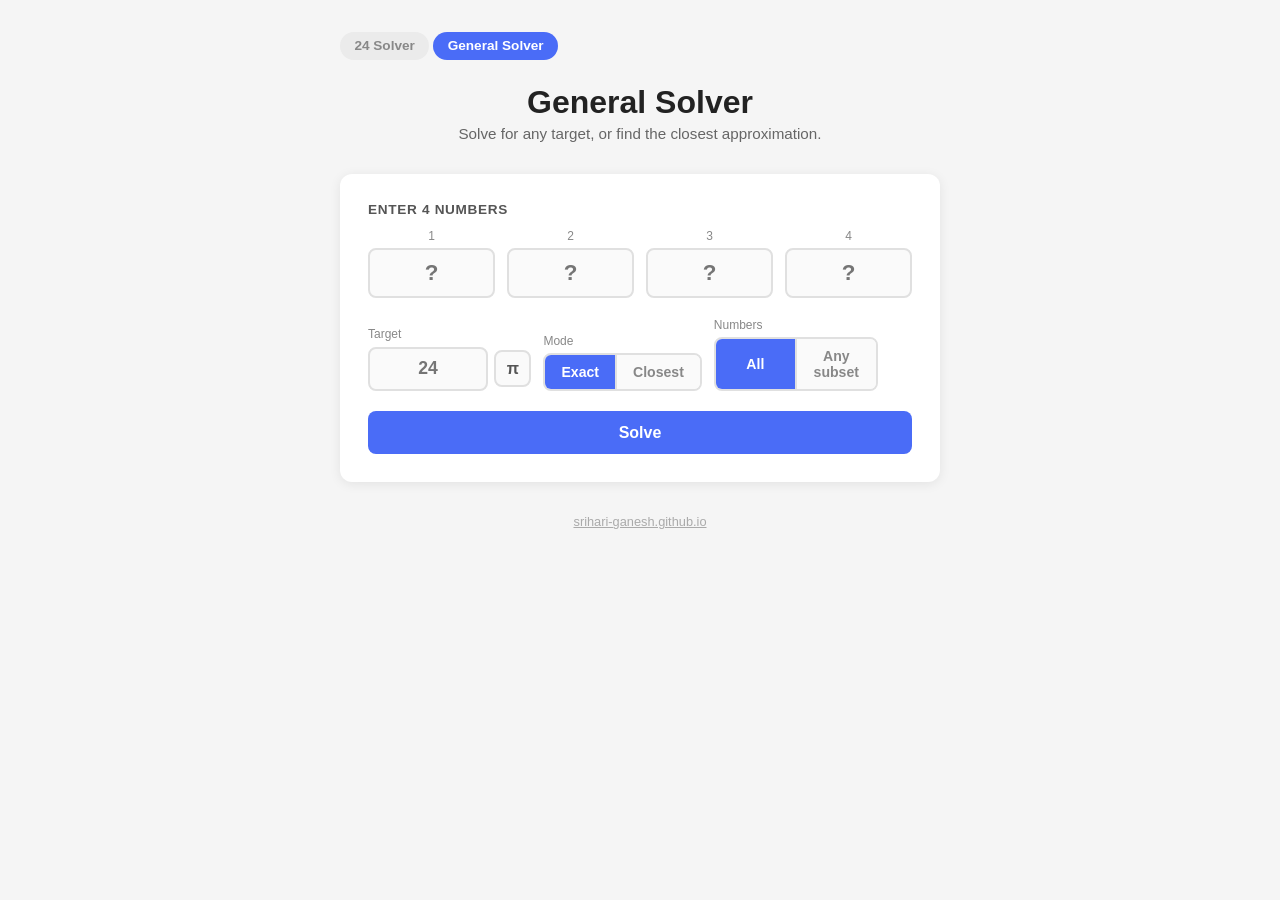
==== general-solver.html @ 1a207eb3 "Rename solve.html → general-solver.html and extract shared.css - Rename solve.html to general-solver" ====
<!doctype html>
<html lang="en">
  <head>
    <meta charset="UTF-8" />
    <meta name="viewport" content="width=device-width, initial-scale=1.0" />
    <title>General Solver</title>
    <link rel="stylesheet" href="shared.css" />
    <style>
      /* Target + mode row */

      .options-row {
        display: flex;
        gap: 0.75rem;
        align-items: flex-end;
        margin-bottom: 1.25rem;
      }

      .target-wrap {
        display: flex;
        flex-direction: column;
        gap: 0.35rem;
      }

      .target-wrap label {
        font-size: 0.75rem;
        color: #888;
        font-weight: 500;
      }

      .target-input {
        padding: 0.6rem 0.75rem;
        font-size: 1.1rem;
        font-weight: 600;
        text-align: center;
        border: 2px solid #e0e0e0;
        border-radius: 8px;
        background: #fafafa;
        width: 120px;
        transition: border-color 0.15s;
      }

      .target-input:focus {
        outline: none;
        border-color: #4a6cf7;
        background: #fff;
      }
      .target-input.invalid {
        border-color: #e05252;
      }

      .target-row {
        display: flex;
        align-items: center;
        gap: 0.4rem;
      }

      .btn-pi {
        padding: 0.55rem 0.65rem;
        font-size: 1rem;
        font-weight: 600;
        border: 2px solid #e0e0e0;
        border-radius: 8px;
        background: #fafafa;
        color: #555;
        cursor: pointer;
        line-height: 1;
        transition:
          border-color 0.15s,
          background 0.15s,
          color 0.15s;
      }

      .btn-pi:hover {
        border-color: #4a6cf7;
        color: #4a6cf7;
        background: #fff;
      }
      .btn-pi.active {
        border-color: #4a6cf7;
        background: #4a6cf7;
        color: #fff;
      }

      .mode-wrap {
        display: flex;
        flex-direction: column;
        gap: 0.35rem;
      }

      .mode-wrap label {
        font-size: 0.75rem;
        color: #888;
        font-weight: 500;
      }

      .mode-toggle {
        display: flex;
        border: 2px solid #e0e0e0;
        border-radius: 8px;
        overflow: hidden;
      }

      .mode-toggle button {
        flex: 1;
        padding: 0.55rem 1rem;
        font-size: 0.88rem;
        font-weight: 600;
        border: none;
        background: #fafafa;
        color: #888;
        cursor: pointer;
        transition:
          background 0.15s,
          color 0.15s;
      }

      .mode-toggle button + button {
        border-left: 2px solid #e0e0e0;
      }

      .mode-toggle button.active {
        background: #4a6cf7;
        color: #fff;
      }

      /* Exact hit highlighting in closest mode */
      details.idea.exact-hit > summary {
        background: #e6f4ea;
      }
      details.idea.exact-hit {
        border-color: #b7dfc0;
      }
      details.idea.exact-hit[open] > summary {
        background: #d4edda;
      }
      details.idea.exact-hit > summary .arrow {
        color: #2e7d4f;
      }

      .summary-top {
        display: flex;
        align-items: baseline;
        justify-content: space-between;
        gap: 0.75rem;
        min-width: 0;
      }

      .value-delta {
        font-family:
          "SFMono-Regular", Consolas, "Liberation Mono", Menlo, monospace;
        font-size: 0.85rem;
        font-weight: 600;
        color: #4a6cf7;
        white-space: nowrap;
        flex-shrink: 0;
      }

      .value-delta.exact {
        color: #2e7d4f;
      }

      footer nav {
        display: flex;
        justify-content: center;
        gap: 1.5rem;
      }

      .btn-show-more {
        width: 100%;
        margin-top: 0.5rem;
        padding: 0.65rem;
        font-size: 0.9rem;
        font-weight: 600;
        background: #f0f2ff;
        color: #4a6cf7;
        border: 1px solid #c5caf7;
        border-radius: 8px;
        cursor: pointer;
        transition: background 0.15s;
      }
      .btn-show-more:hover {
        background: #e4e8ff;
      }

      @media (max-width: 400px) {
        .options-row {
          flex-wrap: wrap;
        }
        .target-input {
          width: 100px;
        }
      }
    </style>
  </head>
  <body>
    <div class="container">
      <nav class="page-nav">
        <a href="index.html">24 Solver</a>
        <a href="general-solver.html" class="active">General Solver</a>
      </nav>
      <h1>General Solver</h1>
      <p class="subtitle">
        Solve for any target, or find the closest approximation.
      </p>

      <div class="card">
        <div class="inputs-label">Enter 4 numbers</div>
        <div class="inputs-row">
          <div class="num-wrap">
            <label>1</label>
            <input class="num-input" id="n1" type="text" placeholder="?" />
          </div>
          <div class="num-wrap">
            <label>2</label>
            <input class="num-input" id="n2" type="text" placeholder="?" />
          </div>
          <div class="num-wrap">
            <label>3</label>
            <input class="num-input" id="n3" type="text" placeholder="?" />
          </div>
          <div class="num-wrap">
            <label>4</label>
            <input class="num-input" id="n4" type="text" placeholder="?" />
          </div>
        </div>

        <div class="options-row">
          <div class="target-wrap">
            <label for="target">Target</label>
            <div class="target-row">
              <input
                class="target-input"
                id="target"
                type="text"
                placeholder="24"
              />
              <button class="btn-pi" id="btn-pi" type="button" title="Use π">
                π
              </button>
            </div>
          </div>
          <div class="mode-wrap">
            <label>Mode</label>
            <div class="mode-toggle">
              <button id="btn-exact" class="active" type="button">Exact</button>
              <button id="btn-closest" type="button">Closest</button>
            </div>
          </div>
          <div class="mode-wrap">
            <label>Numbers</label>
            <div class="mode-toggle">
              <button id="btn-all" class="active" type="button">All</button>
              <button id="btn-any" type="button">Any subset</button>
            </div>
          </div>
        </div>

        <button class="btn-solve" id="btn-solve">Solve</button>
      </div>

      <div class="results-card hidden" id="results-section">
        <div class="results-header">
          <span class="results-title">Solutions</span>
          <span class="results-meta" id="results-meta"></span>
        </div>
        <div id="results-body"></div>
      </div>

      <footer>
        <a href="https://srihari-ganesh.github.io">srihari-ganesh.github.io</a>
      </footer>
    </div>

    <script src="solver.js"></script>
    <script>
      // ── Mode toggle ─────────────────────────────────────────────────────────

      let currentMode = "exact";
      let currentNumMode = "all";

      function setMode(mode) {
        currentMode = mode;
        document
          .getElementById("btn-exact")
          .classList.toggle("active", mode === "exact");
        document
          .getElementById("btn-closest")
          .classList.toggle("active", mode === "closest");
        if (
          !document
            .getElementById("results-section")
            .classList.contains("hidden")
        ) {
          document.getElementById("btn-solve").click();
        }
      }

      function setNumMode(numMode) {
        currentNumMode = numMode;
        document
          .getElementById("btn-all")
          .classList.toggle("active", numMode === "all");
        document
          .getElementById("btn-any")
          .classList.toggle("active", numMode === "any");
        if (
          !document
            .getElementById("results-section")
            .classList.contains("hidden")
        ) {
          document.getElementById("btn-solve").click();
        }
      }

      document
        .getElementById("btn-exact")
        .addEventListener("click", () => setMode("exact"));
      document
        .getElementById("btn-closest")
        .addEventListener("click", () => setMode("closest"));
      document
        .getElementById("btn-all")
        .addEventListener("click", () => setNumMode("all"));
      document
        .getElementById("btn-any")
        .addEventListener("click", () => setNumMode("any"));

      // ── Input helpers ───────────────────────────────────────────────────────

      function getNumberInputs() {
        return ["n1", "n2", "n3", "n4"].map((id) => {
          const el = document.getElementById(id);
          el.classList.remove("invalid");
          const f = parseInput(el.value);
          if (f === null) {
            el.classList.add("invalid");
            return null;
          }
          el.value = fracToString(f);
          return f;
        });
      }

      function getTargetInput() {
        const el = document.getElementById("target");
        el.classList.remove("invalid");
        if (!el.value.trim()) {
          el.value = "24";
          return { n: 24, d: 1 };
        }
        const f = parseInput(el.value);
        if (f === null) {
          el.classList.add("invalid");
          return null;
        }
        el.value = fracToString(f);
        return f;
      }

      // ── Value display helpers ───────────────────────────────────────────────

      function valueLabel(val) {
        if (val.d === 1) return `= ${val.n}`;
        const flt = val.n / val.d;
        return `${val.n}/${val.d} ≈ ${flt.toPrecision(5)}`;
      }

      function formatDelta(diff) {
        const sign = diff > 0 ? "+" : "−";
        const abs = Math.abs(diff);
        let str;
        if (abs < 0.001) {
          str = abs.toExponential(2).replace(/\.?0+e/, "e");
        } else {
          str = abs
            .toFixed(4)
            .replace(/\.?0+$/, "")
            .replace(/\.$/, "");
        }
        return `${sign}${str}`;
      }

      function targetDisplayStr(targetFrac) {
        if (targetFrac.d === 1) return String(targetFrac.n);
        const flt = targetFrac.n / targetFrac.d;
        return flt.toPrecision(6).replace(/\.?0+$/, "");
      }

      // ── Rendering ───────────────────────────────────────────────────────────

      function renderResults(groups, targetFrac, mode) {
        const section = document.getElementById("results-section");
        const meta = document.getElementById("results-meta");
        const body = document.getElementById("results-body");

        section.classList.remove("hidden");
        body.innerHTML = "";

        const total = groups.reduce((s, g) => s + g.total, 0);
        const nIdeas = groups.length;
        const targetStr = targetDisplayStr(targetFrac);

        if (mode === "exact") {
          if (total === 0) {
            meta.textContent = "";
            body.innerHTML = `<p class="no-solution">No exact solution for target ${targetStr}.</p>`;
            return;
          }
          meta.textContent = `${total} expression${total === 1 ? "" : "s"} · ${nIdeas} distinct idea${nIdeas === 1 ? "" : "s"}`;
        } else {
          if (total === 0) {
            meta.textContent = "";
            body.innerHTML = `<p class="no-solution">No expressions possible for these numbers.</p>`;
            return;
          }
          meta.textContent = `Showing all ${total} expression${total === 1 ? "" : "s"} across ${nIdeas} idea${nIdeas === 1 ? "" : "s"}, sorted by distance from ${targetStr}`;
        }

        const autoOpen = total <= 30;
        const targetFlt = targetFrac.n / targetFrac.d;

        const INITIAL_SHOW = 10;

        function renderGroup(group) {
          const firstExpr = group.subgroups[0].infixes[0];
          const details = document.createElement("details");
          details.className = "idea";
          if (autoOpen) details.open = true;

          if (mode === "closest" && group.distance === 0) {
            details.classList.add("exact-hit");
          }

          const summary = document.createElement("summary");
          const arrow = document.createElement("span");
          arrow.className = "arrow";
          arrow.textContent = "▶";

          const summaryBody = document.createElement("span");
          summaryBody.className = "summary-body";

          const codeEl = document.createElement("code");
          codeEl.textContent = firstExpr;

          const ideaCount = document.createElement("span");
          ideaCount.className = "idea-count";

          if (mode === "closest") {
            const diff = group.valueFlt - targetFlt;
            const isExact = group.distance === 0;

            const valueDelta = document.createElement("span");
            valueDelta.className = "value-delta" + (isExact ? " exact" : "");
            valueDelta.textContent = isExact
              ? `= ${fracToString(group.value)} (exact)`
              : `= ${fracToString(group.value)} (Δ ${formatDelta(diff)})`;

            const countPart =
              group.total === 1
                ? "1 expression"
                : `${group.total} expressions · ${group.subgroups.length} subgroup${group.subgroups.length === 1 ? "" : "s"}`;
            ideaCount.textContent = countPart;

            const topRow = document.createElement("div");
            topRow.className = "summary-top";
            topRow.append(codeEl, valueDelta);
            summaryBody.append(topRow, ideaCount);
          } else {
            const countLabel =
              group.total === 1
                ? "1 expression"
                : `${group.total} expressions · ${group.subgroups.length} subgroup${group.subgroups.length === 1 ? "" : "s"}`;
            ideaCount.textContent = countLabel;
            summaryBody.append(codeEl, ideaCount);
          }

          summary.append(arrow, summaryBody);
          details.appendChild(summary);

          const ideaBody = document.createElement("div");
          ideaBody.className = "idea-body";

          for (const sg of group.subgroups) {
            if (group.subgroups.length === 1) {
              const ul = document.createElement("ul");
              ul.className = "expr-list";
              for (const expr of sg.infixes) {
                const li = document.createElement("li");
                li.textContent = expr;
                ul.appendChild(li);
              }
              ideaBody.appendChild(ul);
            } else {
              const sgDetails = document.createElement("details");
              sgDetails.className = "subgroup";
              if (autoOpen) sgDetails.open = true;

              const sgSummary = document.createElement("summary");
              const sgArrow = document.createElement("span");
              sgArrow.className = "arrow";
              sgArrow.textContent = "▶";
              const sgBody = document.createElement("span");
              sgBody.className = "summary-body";
              const sgCode = document.createElement("code");
              sgCode.style.wordBreak = "break-word";
              sgCode.textContent = sg.infixes[0];
              const sgCount = document.createElement("span");
              sgCount.className = "idea-count";
              sgCount.textContent = `${sg.infixes.length} expression${sg.infixes.length === 1 ? "" : "s"}`;
              sgBody.append(sgCode, sgCount);
              sgSummary.append(sgArrow, sgBody);
              sgDetails.appendChild(sgSummary);

              const ul = document.createElement("ul");
              ul.className = "expr-list sg-list";
              for (const expr of sg.infixes) {
                const li = document.createElement("li");
                li.textContent = expr;
                ul.appendChild(li);
              }
              sgDetails.appendChild(ul);
              ideaBody.appendChild(sgDetails);
            }
          }

          details.appendChild(ideaBody);
          body.appendChild(details);
        }

        if (mode === "closest" && groups.length > INITIAL_SHOW) {
          const visible = groups.slice(0, INITIAL_SHOW);
          const hidden = groups.slice(INITIAL_SHOW);
          visible.forEach(renderGroup);

          const btn = document.createElement("button");
          btn.className = "btn-show-more";
          btn.textContent = `Show ${hidden.length} more ideas`;
          btn.addEventListener("click", () => {
            btn.remove();
            hidden.forEach(renderGroup);
          });
          body.appendChild(btn);
        } else {
          groups.forEach(renderGroup);
        }
      }

      // ── Solve button ────────────────────────────────────────────────────────

      document.getElementById("btn-solve").addEventListener("click", () => {
        const vals = getNumberInputs();
        if (vals.some((v) => v === null)) return;
        const targetFrac = getTargetInput();
        if (!targetFrac) return;
        const groups = solveGrouped(
          vals,
          targetFrac,
          currentMode,
          currentNumMode,
        );
        renderResults(groups, targetFrac, currentMode);
      });

      const PI_STR = "3.14159265";

      document.getElementById("btn-pi").addEventListener("click", () => {
        const el = document.getElementById("target");
        const btn = document.getElementById("btn-pi");
        if (btn.classList.contains("active")) {
          el.value = "";
          btn.classList.remove("active");
        } else {
          el.value = PI_STR;
          btn.classList.add("active");
        }
      });

      document.getElementById("target").addEventListener("input", () => {
        document.getElementById("btn-pi").classList.remove("active");
      });

      document
        .querySelectorAll(".num-input, .target-input")
        .forEach((input) => {
          input.addEventListener("keydown", (e) => {
            if (e.key === "Enter") document.getElementById("btn-solve").click();
          });
        });
    </script>
  </body>
</html>
---- shared.css ----
*,
*::before,
*::after {
  box-sizing: border-box;
  margin: 0;
  padding: 0;
}

body {
  font-family:
    -apple-system, BlinkMacSystemFont, "Segoe UI", Roboto, sans-serif;
  background: #f5f5f5;
  color: #222;
  min-height: 100vh;
  display: flex;
  flex-direction: column;
  align-items: center;
  padding: 2rem 1rem;
}

.container {
  width: 100%;
  max-width: 600px;
}

h1 {
  font-size: 2rem;
  font-weight: 700;
  margin-bottom: 0.25rem;
  text-align: center;
}

.subtitle {
  text-align: center;
  color: #666;
  font-size: 0.95rem;
  margin-bottom: 2rem;
}

.card {
  background: #fff;
  border-radius: 12px;
  padding: 1.75rem;
  box-shadow: 0 2px 12px rgba(0, 0, 0, 0.08);
  margin-bottom: 1.5rem;
}

.inputs-label {
  font-size: 0.85rem;
  font-weight: 600;
  color: #555;
  text-transform: uppercase;
  letter-spacing: 0.05em;
  margin-bottom: 0.75rem;
}

.inputs-row {
  display: flex;
  gap: 0.75rem;
  margin-bottom: 1.25rem;
}

.num-wrap {
  flex: 1;
  display: flex;
  flex-direction: column;
  align-items: center;
  gap: 0.35rem;
}

.num-wrap label {
  font-size: 0.75rem;
  color: #888;
  font-weight: 500;
}

.num-input {
  width: 100%;
  padding: 0.6rem 0.5rem;
  font-size: 1.4rem;
  font-weight: 700;
  text-align: center;
  border: 2px solid #e0e0e0;
  border-radius: 8px;
  background: #fafafa;
  transition: border-color 0.15s;
}

.num-input:focus {
  outline: none;
  border-color: #4a6cf7;
  background: #fff;
}
.num-input.invalid {
  border-color: #e05252;
}

.btn-solve {
  width: 100%;
  padding: 0.8rem;
  font-size: 1rem;
  font-weight: 600;
  background: #4a6cf7;
  color: #fff;
  border: none;
  border-radius: 8px;
  cursor: pointer;
  transition:
    background 0.15s,
    transform 0.1s;
}

.btn-solve:hover {
  background: #3a5ce5;
}
.btn-solve:active {
  transform: scale(0.98);
}

/* Results */

.results-card {
  background: #fff;
  border-radius: 12px;
  padding: 1.75rem;
  box-shadow: 0 2px 12px rgba(0, 0, 0, 0.08);
}

.results-header {
  display: flex;
  align-items: baseline;
  justify-content: space-between;
  margin-bottom: 1rem;
}

.results-title {
  font-size: 1rem;
  font-weight: 600;
}

.results-meta {
  font-size: 0.82rem;
  color: #888;
}

.no-solution {
  text-align: center;
  color: #888;
  font-size: 0.95rem;
  padding: 1rem 0;
}

/* Idea groups (identity level) */

details.idea {
  margin-bottom: 0.5rem;
  border: 1px solid #e8eaf6;
  border-radius: 8px;
  overflow: hidden;
}

details.idea > summary {
  cursor: pointer;
  list-style: none;
  padding: 0.65rem 0.9rem;
  background: #f0f2ff;
  display: flex;
  align-items: flex-start;
  gap: 0.5rem;
  user-select: none;
  font-size: 0.88rem;
}

details.idea > summary::-webkit-details-marker {
  display: none;
}

details.idea > summary .arrow {
  font-size: 0.6rem;
  color: #4a6cf7;
  transition: transform 0.15s;
  flex-shrink: 0;
}

details.idea[open] > summary {
  background: #e8eaf6;
}
details.idea[open] > summary .arrow {
  transform: rotate(90deg);
}

.summary-body {
  display: flex;
  flex-direction: column;
  flex: 1;
  min-width: 0;
  gap: 0.15rem;
}

details.idea > summary code,
details.subgroup > summary code {
  font-family:
    "SFMono-Regular", Consolas, "Liberation Mono", Menlo, monospace;
  font-size: 0.875rem;
  color: #1a1a2e;
  font-weight: 600;
  word-break: break-word;
  min-width: 0;
}

details.idea > summary .idea-count {
  font-size: 0.75rem;
  color: #888;
}

.idea-body {
  padding: 0.5rem 0.75rem 0.75rem;
}

/* Symbolic subgroups */

details.subgroup {
  margin-top: 0.4rem;
  border: 1px solid #eef0fb;
  border-radius: 6px;
  overflow: hidden;
}

details.subgroup > summary {
  cursor: pointer;
  list-style: none;
  padding: 0.45rem 0.75rem;
  background: #f7f8ff;
  display: flex;
  align-items: flex-start;
  gap: 0.5rem;
  font-size: 0.84rem;
  user-select: none;
}

details.subgroup > summary::-webkit-details-marker {
  display: none;
}
details.subgroup[open] > summary {
  background: #eef0fb;
}
details.subgroup[open] > summary .arrow {
  transform: rotate(90deg);
}

.sg-list {
  padding: 0.4rem 0.5rem 0.5rem;
}

/* Expression list */

.expr-list {
  list-style: none;
  display: flex;
  flex-direction: column;
  gap: 0.35rem;
}

.expr-list li {
  font-family:
    "SFMono-Regular", Consolas, "Liberation Mono", Menlo, monospace;
  font-size: 0.875rem;
  padding: 0.4rem 0.65rem;
  background: #f7f8ff;
  border-radius: 5px;
  border-left: 3px solid #4a6cf7;
  color: #1a1a2e;
}

.hidden {
  display: none;
}

footer {
  margin-top: 2rem;
  font-size: 0.8rem;
  color: #aaa;
  text-align: center;
}

footer a {
  color: #aaa;
}

.page-nav {
  display: flex;
  gap: 0.25rem;
  margin-bottom: 1.5rem;
}
.page-nav a {
  padding: 0.4rem 0.9rem;
  border-radius: 20px;
  font-size: 0.85rem;
  font-weight: 600;
  color: #888;
  text-decoration: none;
  background: #ebebeb;
  transition:
    background 0.15s,
    color 0.15s;
}
.page-nav a:hover {
  background: #ddd;
  color: #444;
}
.page-nav a.active {
  background: #4a6cf7;
  color: #fff;
}

@media (max-width: 400px) {
  .num-input {
    font-size: 1.1rem;
    padding: 0.5rem 0.25rem;
  }
}
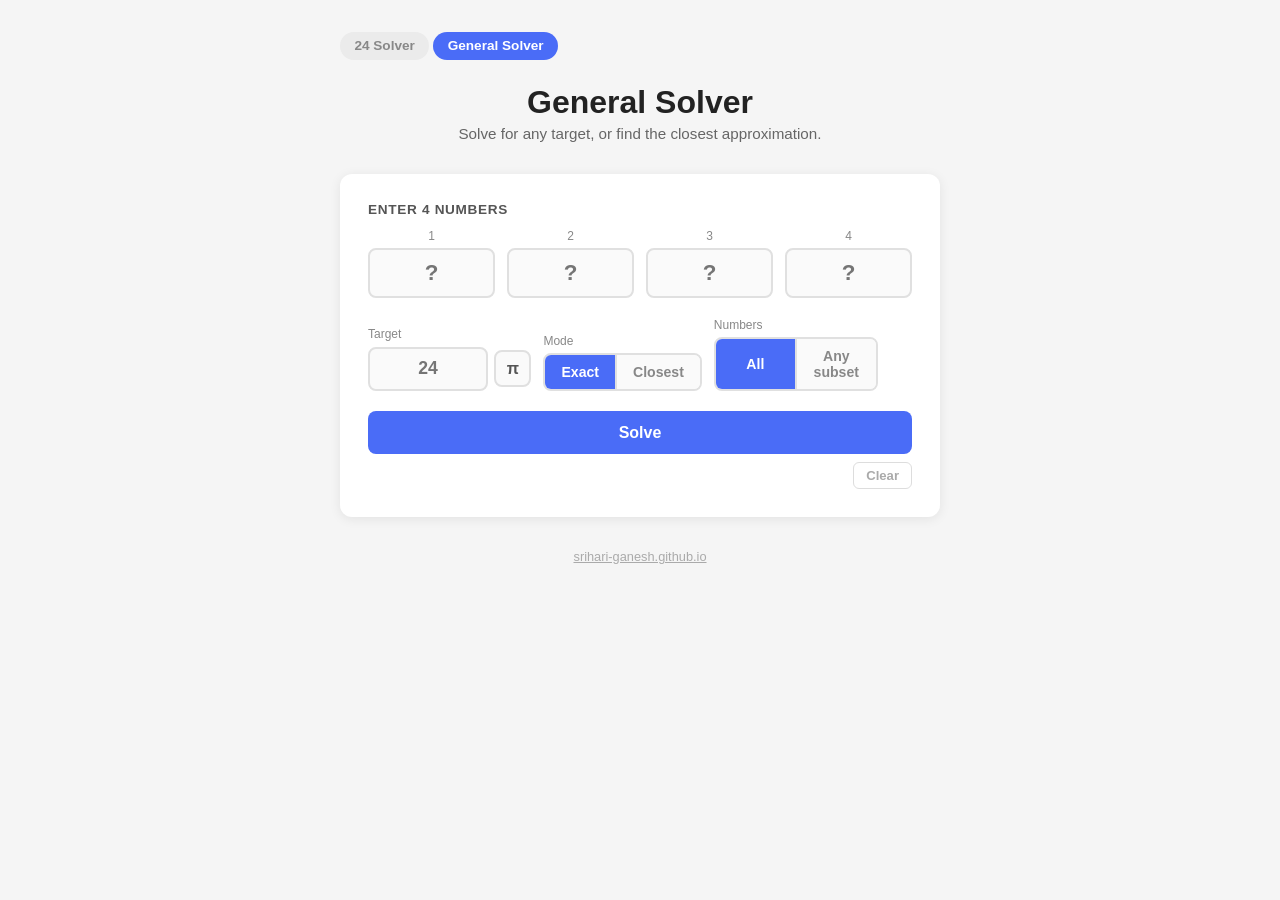
==== commit 273eb19e: "Add collapse toggle, clear button, and deduplicate solver in tests - general-solver.html: Show more/" ====
--- a/general-solver.html
+++ b/general-solver.html
@@ -180,6 +180,29 @@
       }
       .btn-show-more:hover {
         background: #e4e8ff;
+      }
+
+      .clear-row {
+        display: flex;
+        justify-content: flex-end;
+        margin-top: 0.5rem;
+      }
+
+      .btn-clear {
+        padding: 0.3rem 0.75rem;
+        font-size: 0.82rem;
+        font-weight: 600;
+        background: none;
+        color: #aaa;
+        border: 1px solid #ddd;
+        border-radius: 6px;
+        cursor: pointer;
+        transition: color 0.15s, border-color 0.15s;
+      }
+
+      .btn-clear:hover {
+        color: #e05252;
+        border-color: #e05252;
       }
 
       @media (max-width: 400px) {
@@ -256,6 +279,9 @@
         </div>
 
         <button class="btn-solve" id="btn-solve">Solve</button>
+        <div class="clear-row">
+          <button class="btn-clear" id="btn-clear" type="button">Clear</button>
+        </div>
       </div>
 
       <div class="results-card hidden" id="results-section">
@@ -421,7 +447,7 @@
 
         const INITIAL_SHOW = 10;
 
-        function renderGroup(group) {
+        function renderGroup(group, target = body) {
           const firstExpr = group.subgroups[0].infixes[0];
           const details = document.createElement("details");
           details.className = "idea";
@@ -524,24 +550,34 @@
           }
 
           details.appendChild(ideaBody);
-          body.appendChild(details);
+          target.appendChild(details);
         }
 
         if (mode === "closest" && groups.length > INITIAL_SHOW) {
           const visible = groups.slice(0, INITIAL_SHOW);
           const hidden = groups.slice(INITIAL_SHOW);
-          visible.forEach(renderGroup);
+          visible.forEach((g) => renderGroup(g));
 
           const btn = document.createElement("button");
           btn.className = "btn-show-more";
           btn.textContent = `Show ${hidden.length} more ideas`;
+          body.appendChild(btn);
+
+          const extraContainer = document.createElement("div");
+          extraContainer.style.display = "none";
+          hidden.forEach((g) => renderGroup(g, extraContainer));
+          body.appendChild(extraContainer);
+
+          let expanded = false;
           btn.addEventListener("click", () => {
-            btn.remove();
-            hidden.forEach(renderGroup);
+            expanded = !expanded;
+            extraContainer.style.display = expanded ? "" : "none";
+            btn.textContent = expanded
+              ? "Show less"
+              : `Show ${hidden.length} more ideas`;
           });
-          body.appendChild(btn);
         } else {
-          groups.forEach(renderGroup);
+          groups.forEach((g) => renderGroup(g));
         }
       }
 
@@ -579,6 +615,32 @@
         document.getElementById("btn-pi").classList.remove("active");
       });
 
+      document.getElementById("btn-clear").addEventListener("click", () => {
+        ["n1", "n2", "n3", "n4"].forEach((id) => {
+          const el = document.getElementById(id);
+          el.value = "";
+          el.classList.remove("invalid");
+        });
+        const targetEl = document.getElementById("target");
+        targetEl.value = "";
+        targetEl.classList.remove("invalid");
+        document.getElementById("btn-pi").classList.remove("active");
+
+        const section = document.getElementById("results-section");
+        section.classList.add("hidden");
+        document.getElementById("results-body").innerHTML = "";
+        document.getElementById("results-meta").textContent = "";
+
+        document.getElementById("btn-exact").classList.add("active");
+        document.getElementById("btn-closest").classList.remove("active");
+        currentMode = "exact";
+        document.getElementById("btn-all").classList.add("active");
+        document.getElementById("btn-any").classList.remove("active");
+        currentNumMode = "all";
+
+        document.getElementById("n1").focus();
+      });
+
       document
         .querySelectorAll(".num-input, .target-input")
         .forEach((input) => {
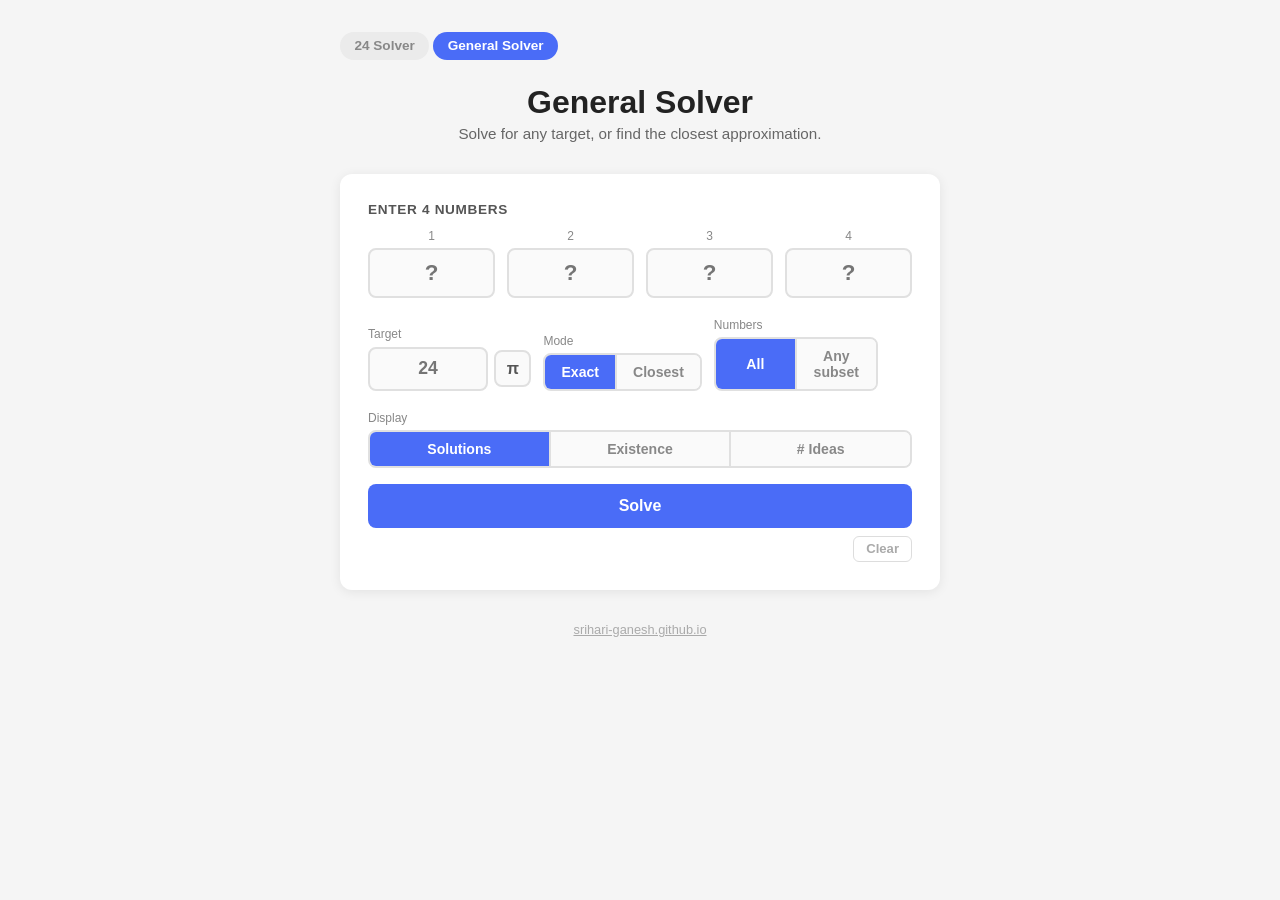
==== commit 3b1f20c1: "Add existence and num-ideas display modes to both solvers - index.html: segmented mode toggle (Solut" ====
--- a/general-solver.html
+++ b/general-solver.html
@@ -121,6 +121,23 @@
       .mode-toggle button.active {
         background: #4a6cf7;
         color: #fff;
+      }
+
+      .existence-result {
+        text-align: center;
+        font-size: 2.5rem;
+        font-weight: 700;
+        padding: 1rem 0;
+      }
+      .existence-result.yes { color: #2d8a4e; }
+      .existence-result.no  { color: #e05252; }
+
+      .num-ideas-result {
+        text-align: center;
+        font-size: 2.5rem;
+        font-weight: 700;
+        color: #4a6cf7;
+        padding: 1rem 0;
       }
 
       /* Exact hit highlighting in closest mode */
@@ -278,6 +295,14 @@
           </div>
         </div>
 
+        <div class="mode-wrap" id="display-mode-row" style="margin-bottom:1rem;">
+          <label>Display</label>
+          <div class="mode-toggle">
+            <button id="btn-disp-solutions" class="active" type="button">Solutions</button>
+            <button id="btn-disp-existence" type="button">Existence</button>
+            <button id="btn-disp-num-ideas" type="button"># Ideas</button>
+          </div>
+        </div>
         <button class="btn-solve" id="btn-solve">Solve</button>
         <div class="clear-row">
           <button class="btn-clear" id="btn-clear" type="button">Clear</button>
@@ -303,6 +328,9 @@
 
       let currentMode = "exact";
       let currentNumMode = "all";
+      let currentDisplayMode = "solutions";
+      let lastGroups = null;
+      let lastTargetFrac = null;
 
       function setMode(mode) {
         currentMode = mode;
@@ -312,12 +340,35 @@
         document
           .getElementById("btn-closest")
           .classList.toggle("active", mode === "closest");
+        const displayRow = document.getElementById("display-mode-row");
+        if (mode === "closest") {
+          displayRow.style.display = "none";
+          setDisplayMode("solutions", false);
+        } else {
+          displayRow.style.display = "";
+        }
         if (
           !document
             .getElementById("results-section")
             .classList.contains("hidden")
         ) {
           document.getElementById("btn-solve").click();
+        }
+      }
+
+      function setDisplayMode(mode, rerender = true) {
+        currentDisplayMode = mode;
+        document
+          .getElementById("btn-disp-solutions")
+          .classList.toggle("active", mode === "solutions");
+        document
+          .getElementById("btn-disp-existence")
+          .classList.toggle("active", mode === "existence");
+        document
+          .getElementById("btn-disp-num-ideas")
+          .classList.toggle("active", mode === "num-ideas");
+        if (rerender && lastGroups !== null) {
+          renderResults(lastGroups, lastTargetFrac, currentMode);
         }
       }
 
@@ -350,6 +401,15 @@
       document
         .getElementById("btn-any")
         .addEventListener("click", () => setNumMode("any"));
+      document
+        .getElementById("btn-disp-solutions")
+        .addEventListener("click", () => setDisplayMode("solutions"));
+      document
+        .getElementById("btn-disp-existence")
+        .addEventListener("click", () => setDisplayMode("existence"));
+      document
+        .getElementById("btn-disp-num-ideas")
+        .addEventListener("click", () => setDisplayMode("num-ideas"));
 
       // ── Input helpers ───────────────────────────────────────────────────────
 
@@ -418,24 +478,40 @@
         const section = document.getElementById("results-section");
         const meta = document.getElementById("results-meta");
         const body = document.getElementById("results-body");
+        const title = document.querySelector(".results-title");
 
         section.classList.remove("hidden");
         body.innerHTML = "";
+        meta.textContent = "";
 
         const total = groups.reduce((s, g) => s + g.total, 0);
         const nIdeas = groups.length;
         const targetStr = targetDisplayStr(targetFrac);
 
         if (mode === "exact") {
+          if (currentDisplayMode === "existence") {
+            title.textContent = "Solvable?";
+            body.innerHTML = total > 0
+              ? '<p class="existence-result yes">Yes</p>'
+              : '<p class="existence-result no">No</p>';
+            return;
+          }
+
+          if (currentDisplayMode === "num-ideas") {
+            title.textContent = "Distinct Ideas";
+            body.innerHTML = `<p class="num-ideas-result">${nIdeas}</p>`;
+            return;
+          }
+
+          title.textContent = "Solutions";
           if (total === 0) {
-            meta.textContent = "";
             body.innerHTML = `<p class="no-solution">No exact solution for target ${targetStr}.</p>`;
             return;
           }
           meta.textContent = `${total} expression${total === 1 ? "" : "s"} · ${nIdeas} distinct idea${nIdeas === 1 ? "" : "s"}`;
         } else {
+          title.textContent = "Solutions";
           if (total === 0) {
-            meta.textContent = "";
             body.innerHTML = `<p class="no-solution">No expressions possible for these numbers.</p>`;
             return;
           }
@@ -588,13 +664,9 @@
         if (vals.some((v) => v === null)) return;
         const targetFrac = getTargetInput();
         if (!targetFrac) return;
-        const groups = solveGrouped(
-          vals,
-          targetFrac,
-          currentMode,
-          currentNumMode,
-        );
-        renderResults(groups, targetFrac, currentMode);
+        lastGroups = solveGrouped(vals, targetFrac, currentMode, currentNumMode);
+        lastTargetFrac = targetFrac;
+        renderResults(lastGroups, lastTargetFrac, currentMode);
       });
 
       const PI_STR = "3.14159265";
@@ -637,6 +709,10 @@
         document.getElementById("btn-all").classList.add("active");
         document.getElementById("btn-any").classList.remove("active");
         currentNumMode = "all";
+        setDisplayMode("solutions", false);
+        document.getElementById("display-mode-row").style.display = "";
+        lastGroups = null;
+        lastTargetFrac = null;
 
         document.getElementById("n1").focus();
       });
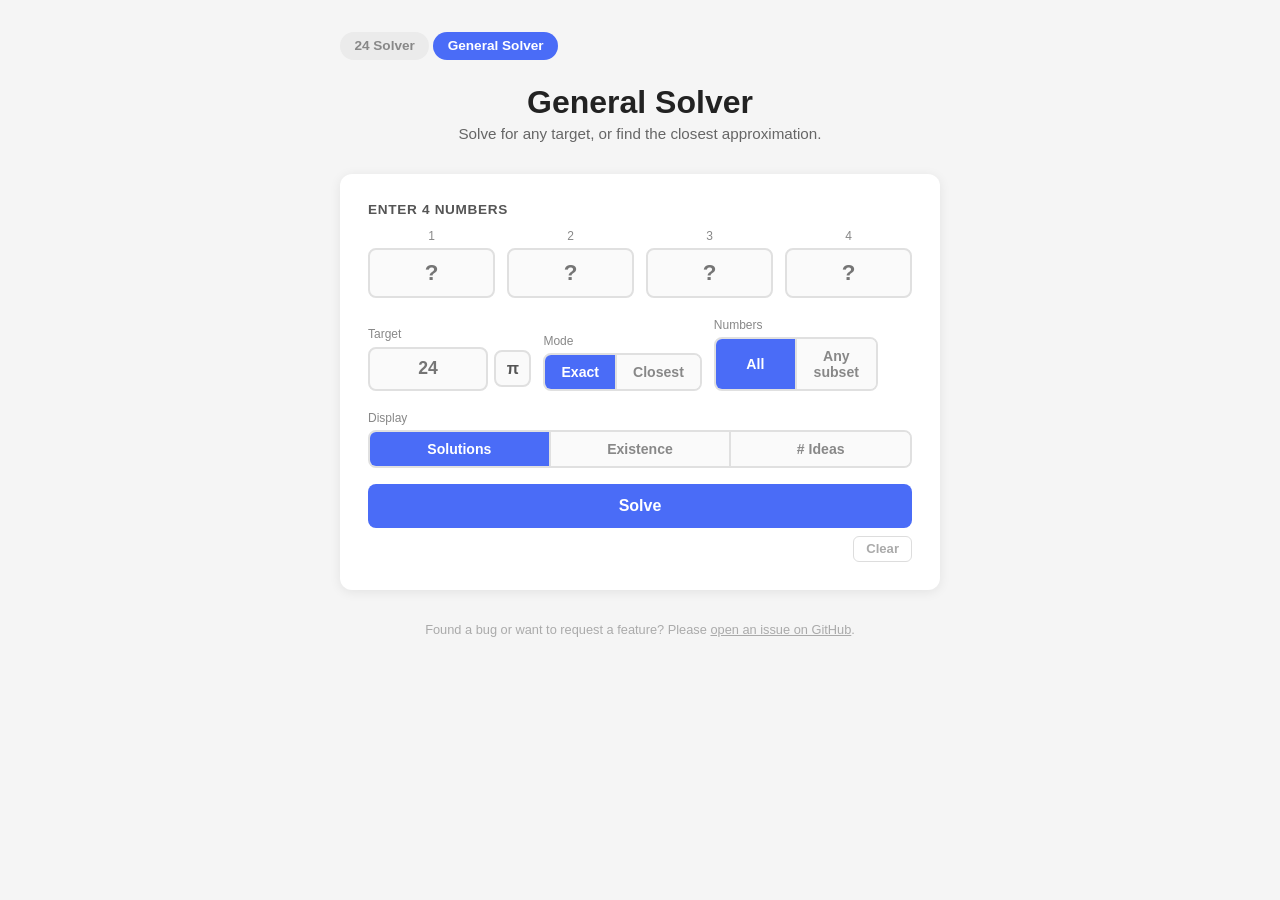
==== commit 40ad0c75: "change footer" ====
--- a/general-solver.html
+++ b/general-solver.html
@@ -4,6 +4,7 @@
     <meta charset="UTF-8" />
     <meta name="viewport" content="width=device-width, initial-scale=1.0" />
     <title>General Solver</title>
+    <link rel="icon" type="image/svg+xml" href="favicon.svg" />
     <link rel="stylesheet" href="shared.css" />
     <style>
       /* Target + mode row */
@@ -318,7 +319,9 @@
       </div>
 
       <footer>
-        <a href="https://srihari-ganesh.github.io">srihari-ganesh.github.io</a>
+        <p class="credits">
+          Found a bug or want to request a feature? Please <a href="https://github.com/srihari-ganesh/24solver" target="_blank">open an issue on GitHub</a>.
+        </p>
       </footer>
     </div>
 
